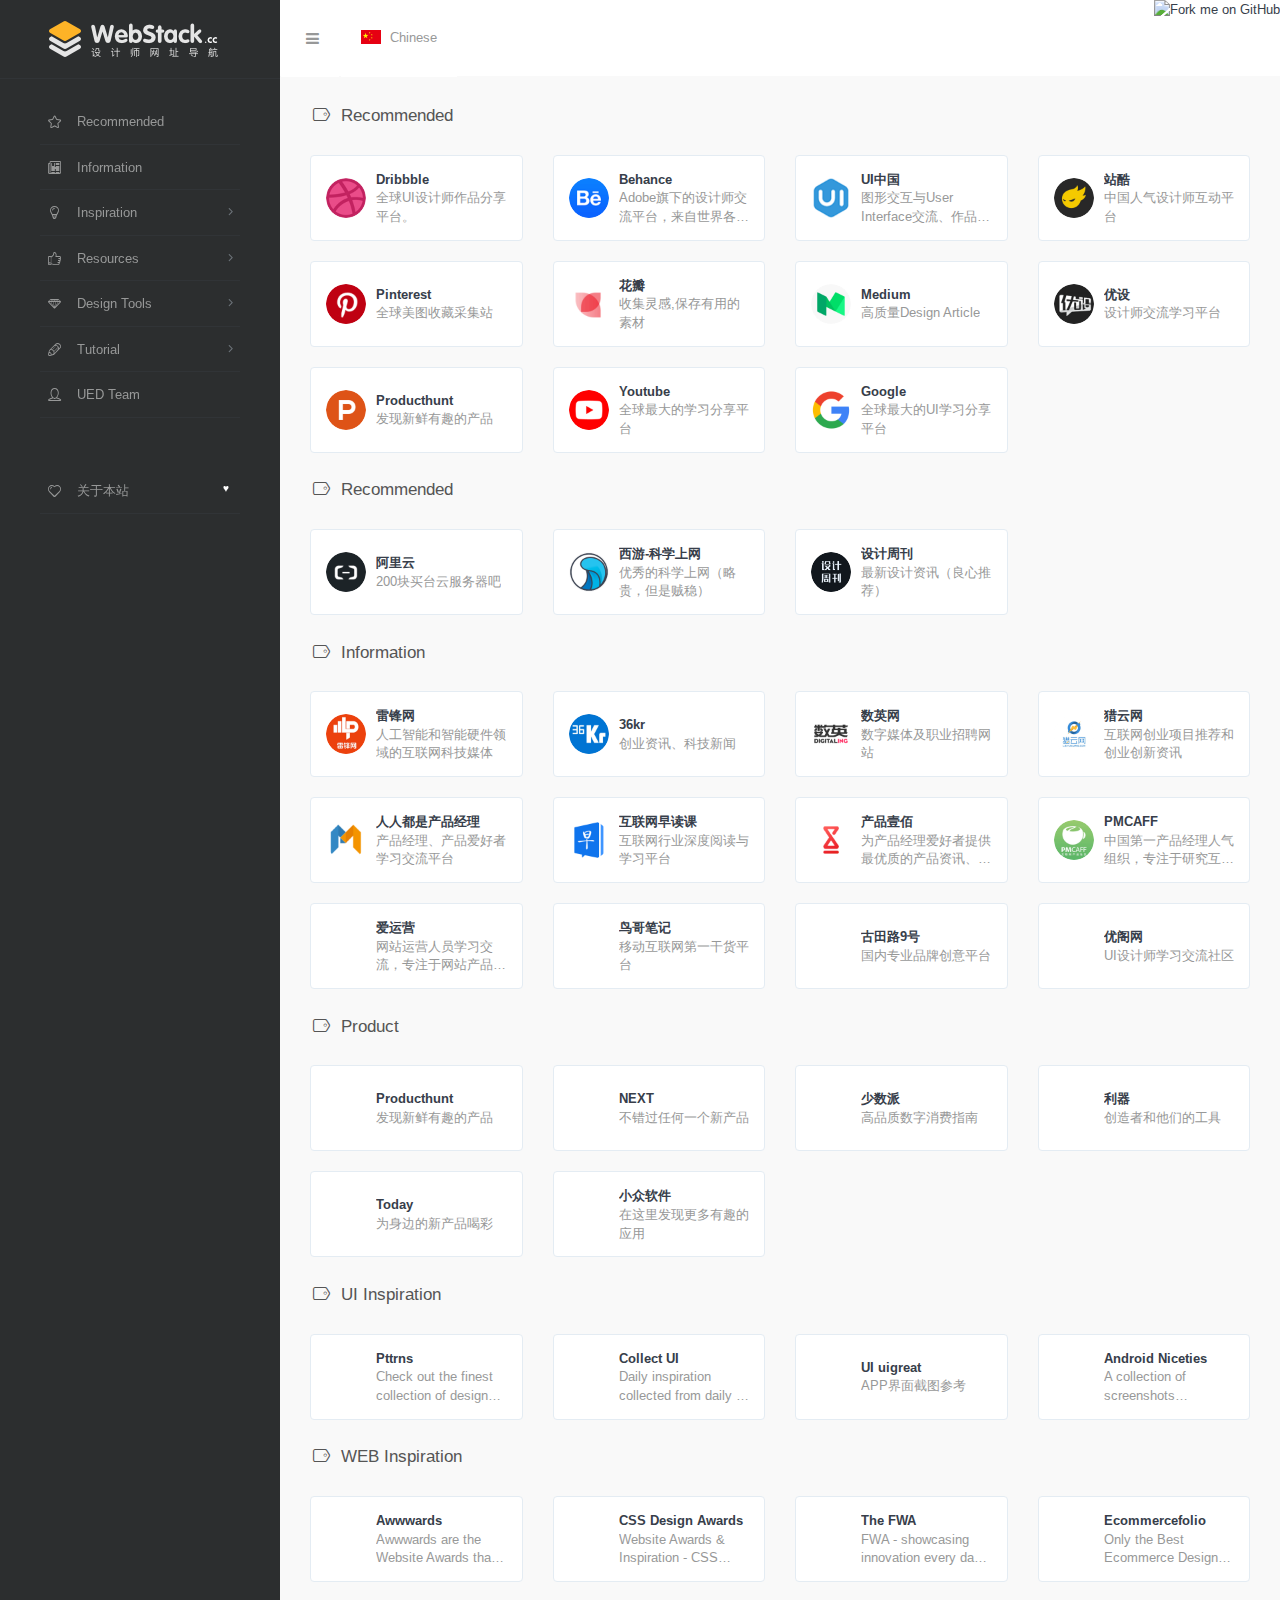
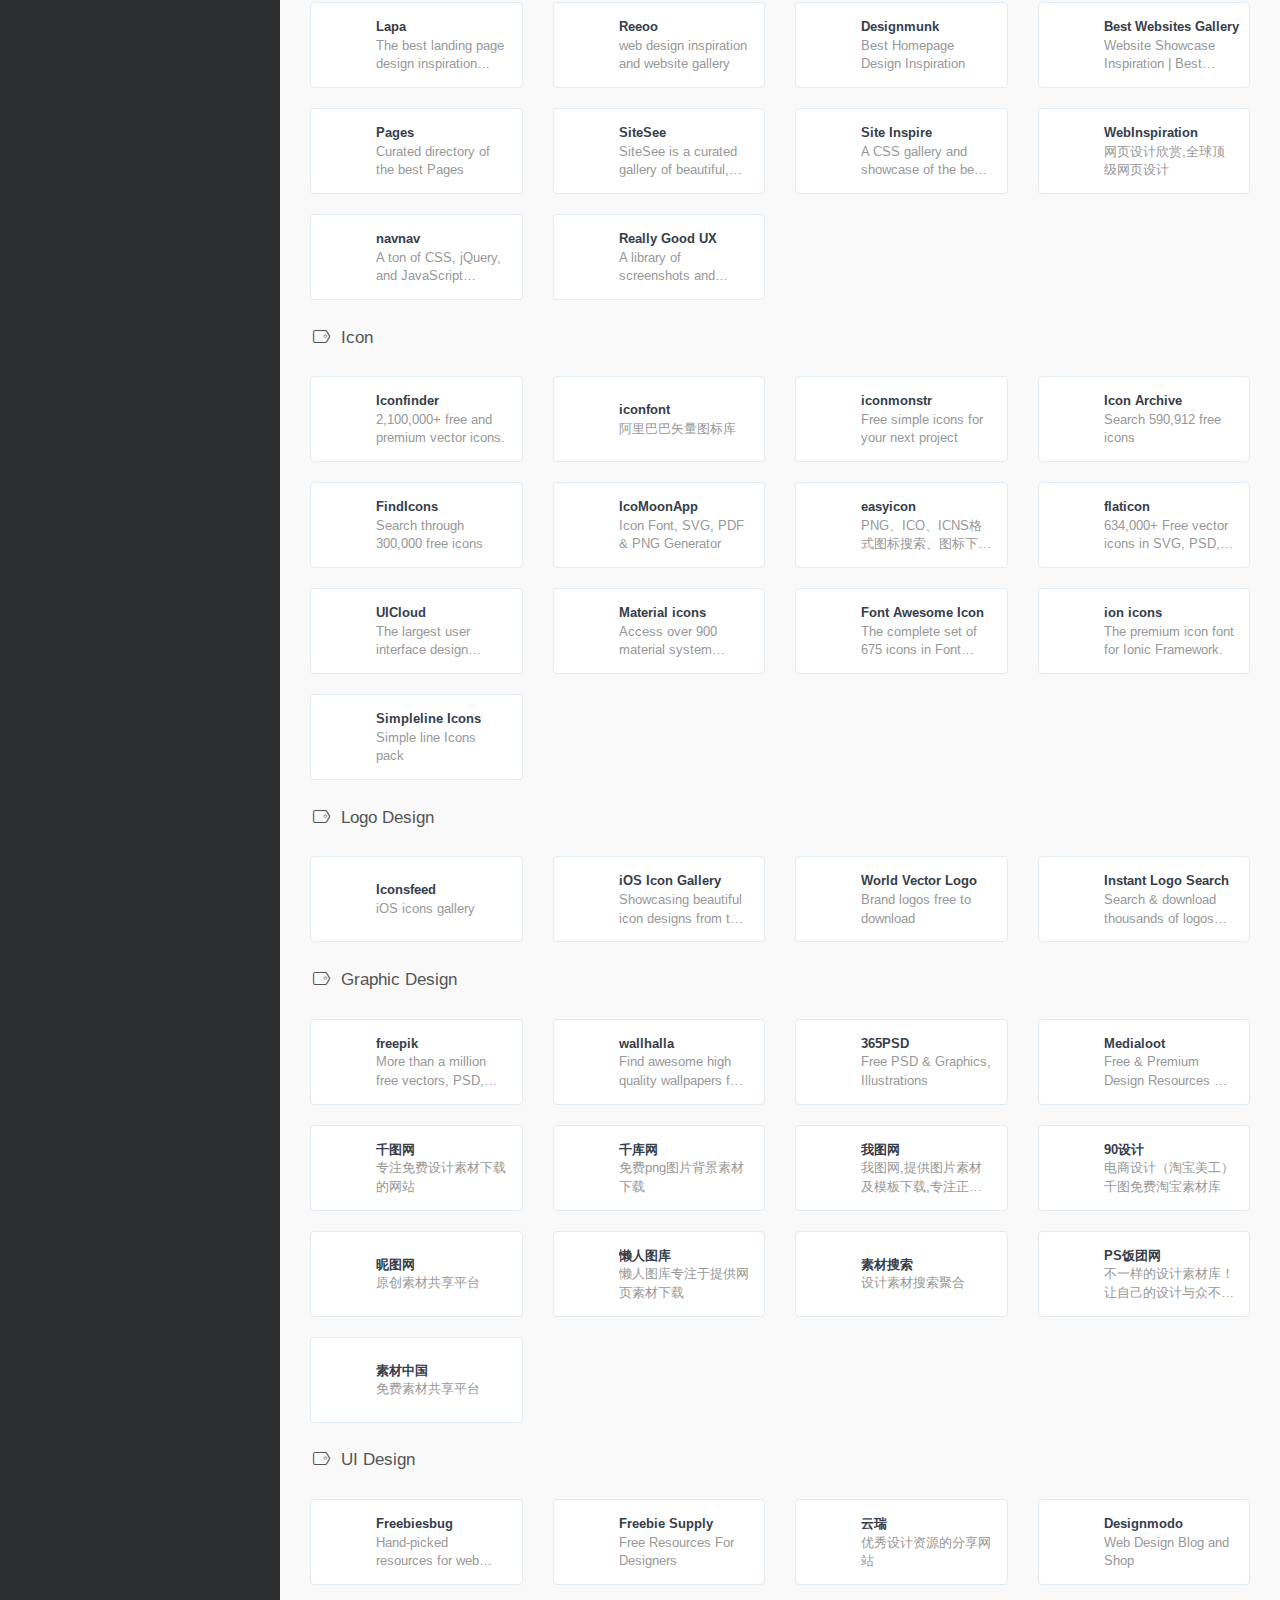
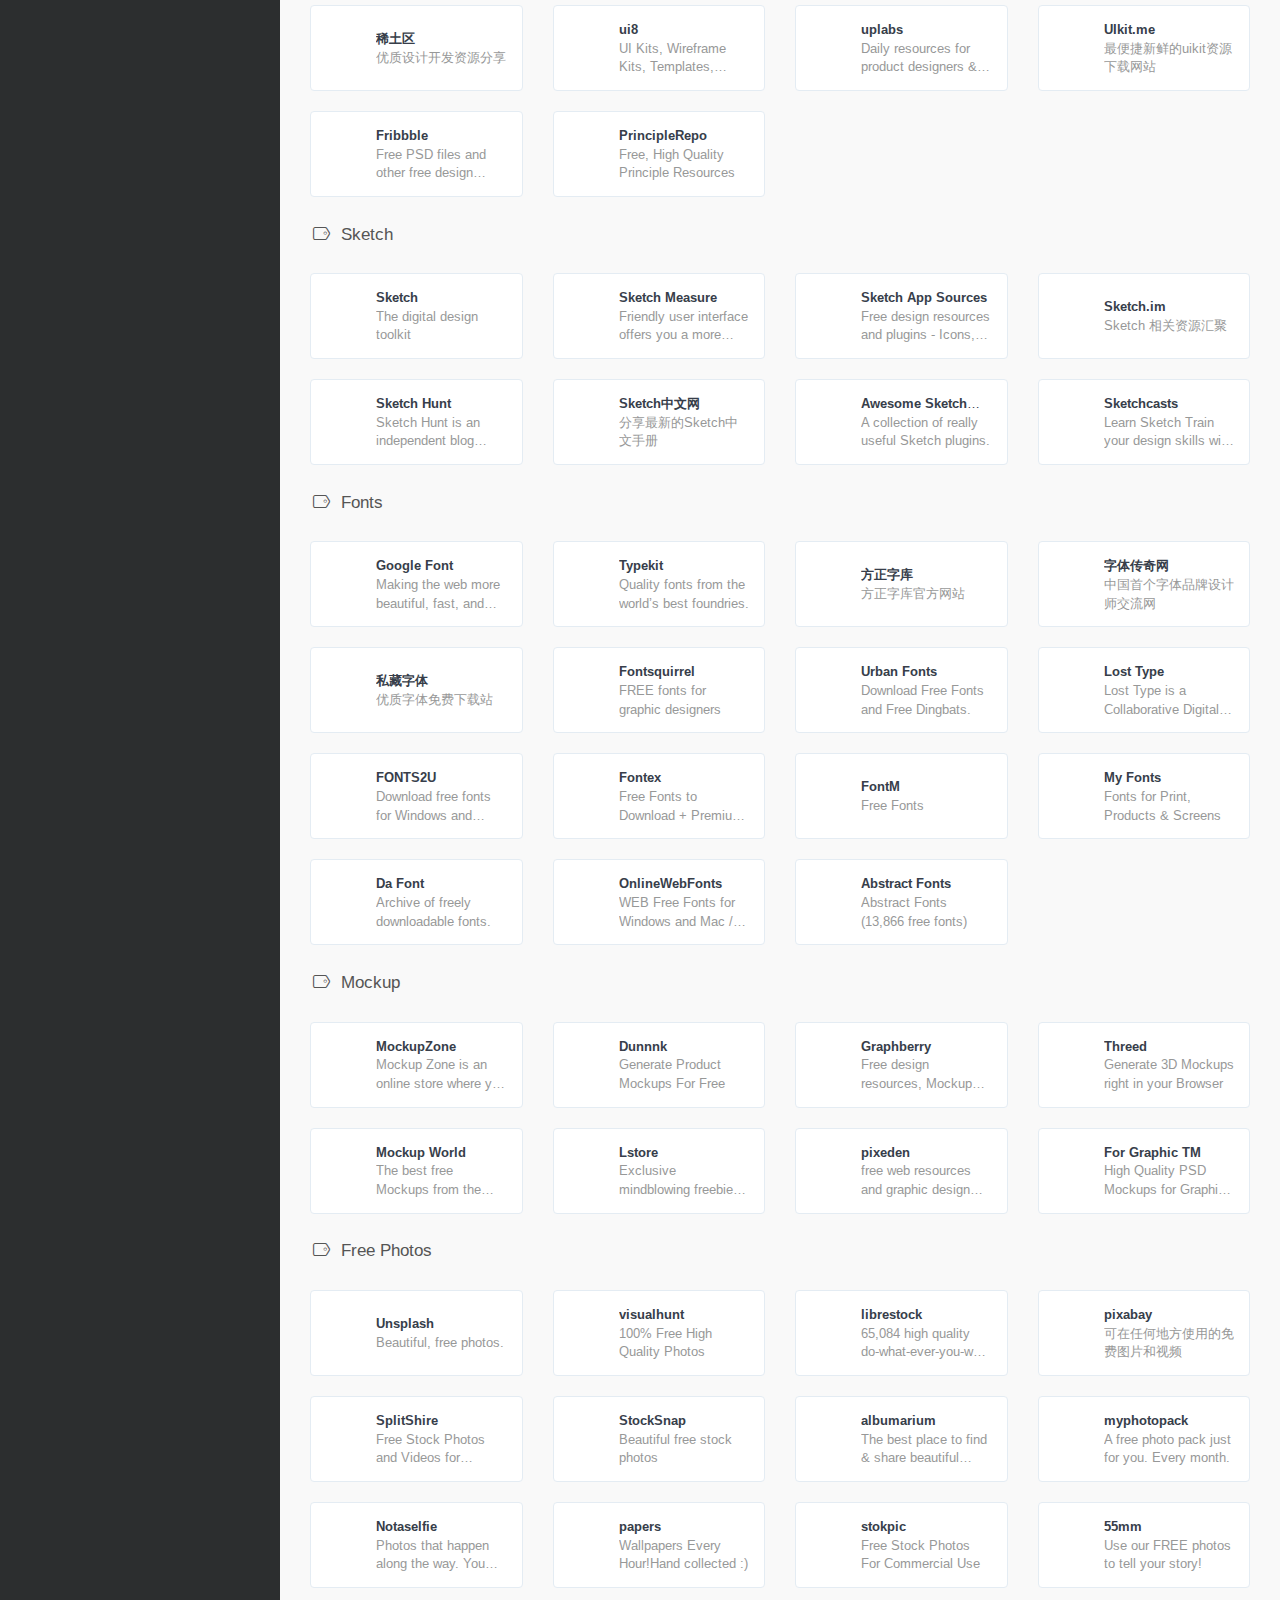
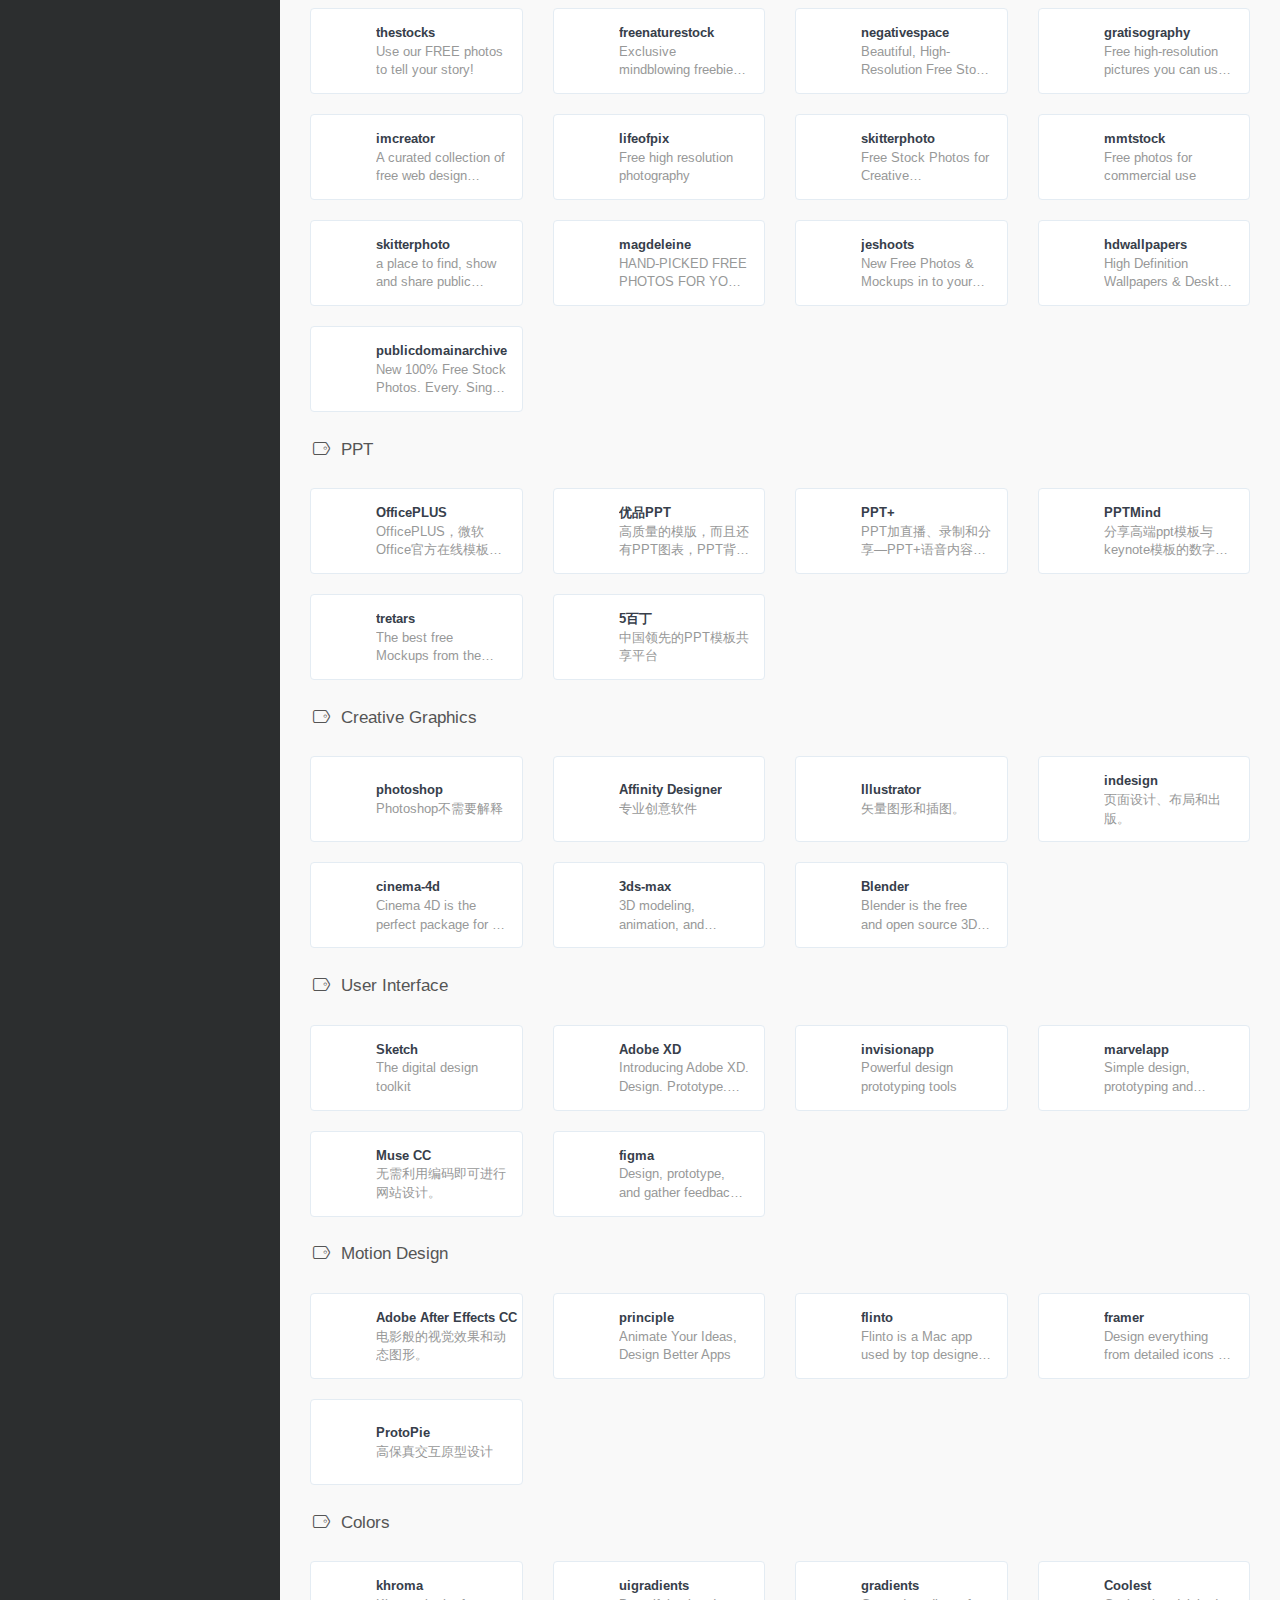
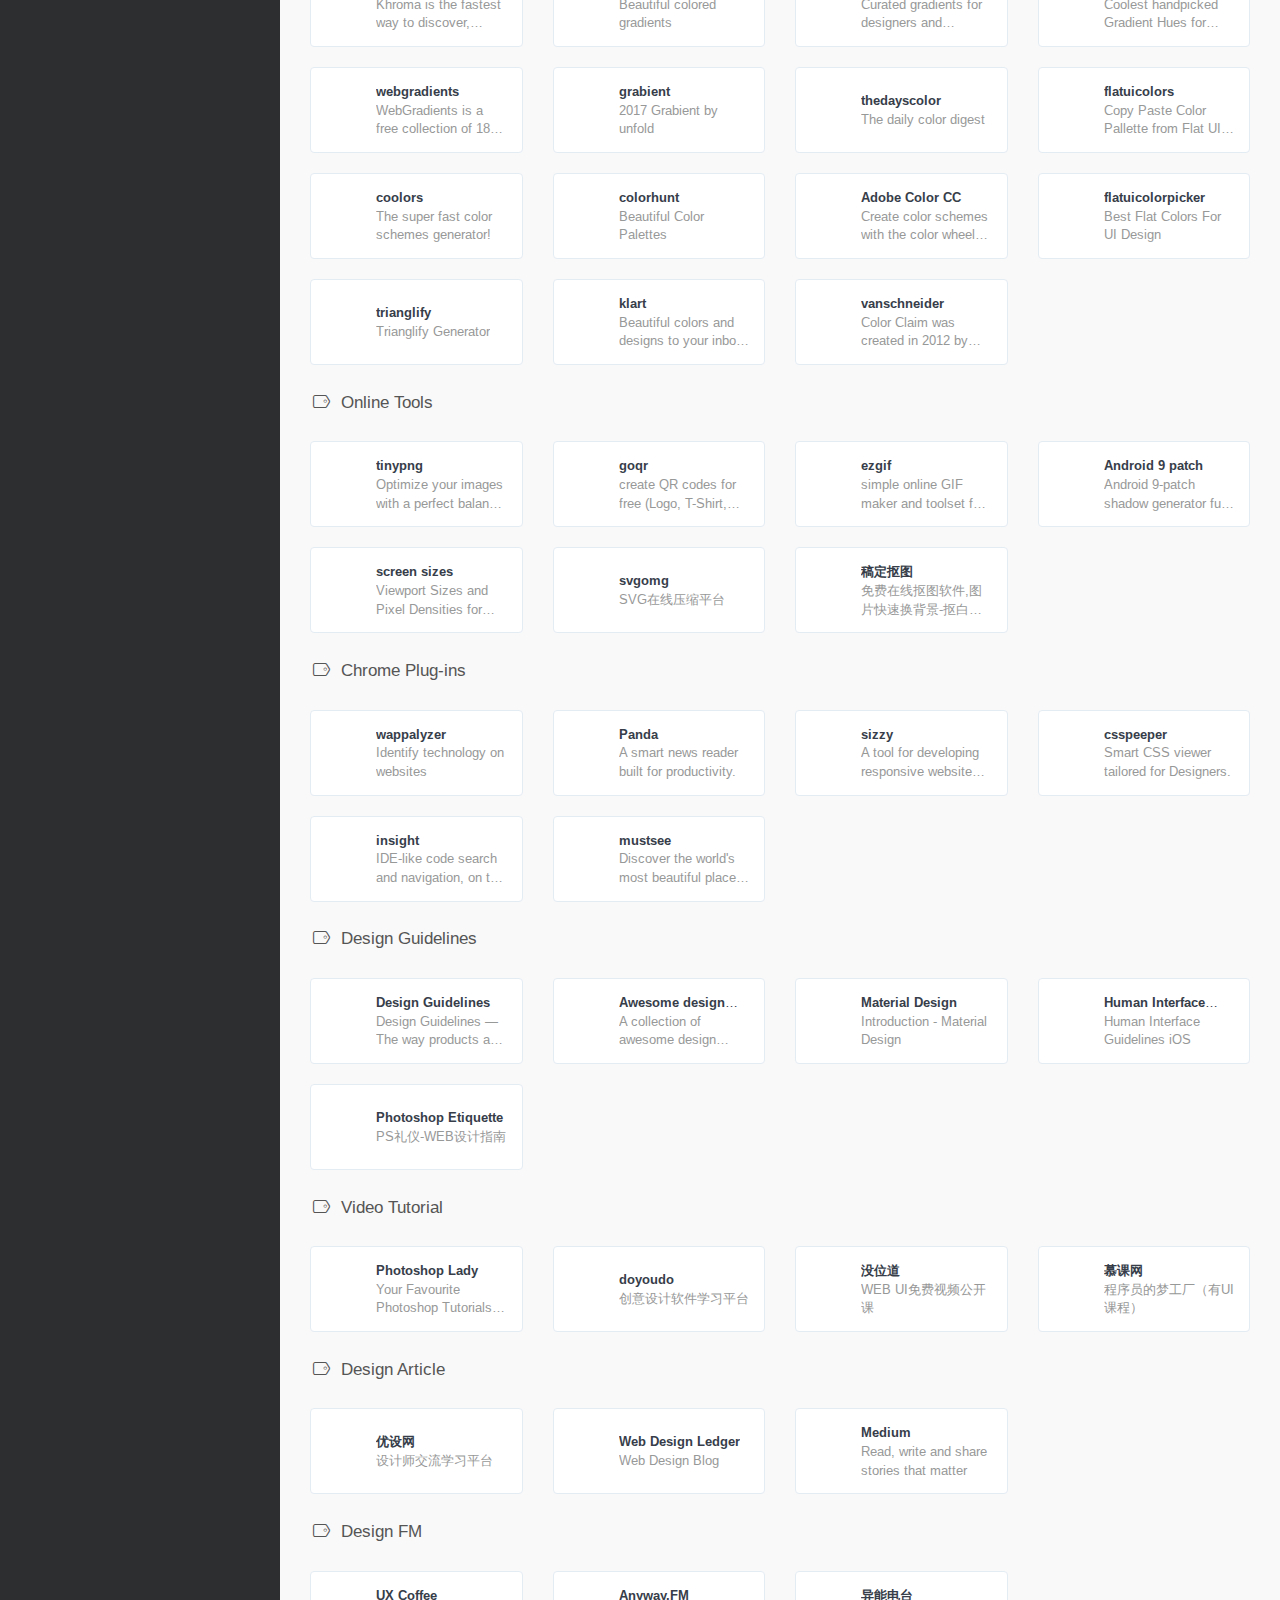
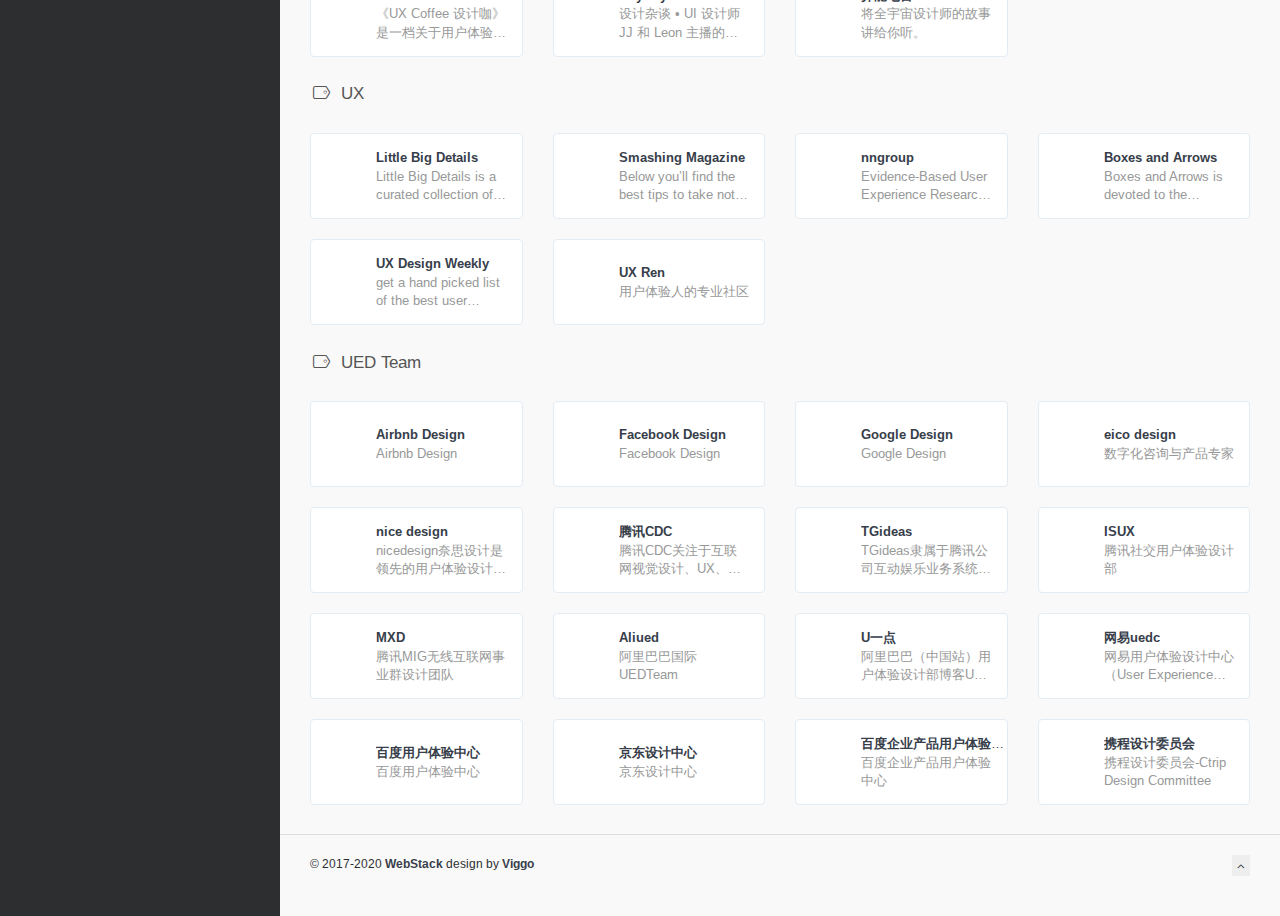
==== index.html @ 76601a62 "Initial commit" ====
<!DOCTYPE html>
<html lang="zh">

<head>
    <link rel="shortcut icon" href="./assets/images/favicon.png">
    <script async src="//pagead2.googlesyndication.com/pagead/js/adsbygoogle.js"></script>
    
    <script>
    var _hmt = _hmt || [];
    (function() {
      var hm = document.createElement("script");
      hm.src = "https://hm.baidu.com/hm.js?26dfa8a74e477867d619aa4182062f8d";
      var s = document.getElementsByTagName("script")[0]; 
      s.parentNode.insertBefore(hm, s);
    })();
    </script>
    <script>
    (adsbygoogle = window.adsbygoogle || []).push({
        google_ad_client: "ca-pub-8550836177608334",
        enable_page_level_ads: true
    });
    </script>
    <meta charset="UTF-8">
    <title>WebStack.cc - 设计师网址导航</title>
    <script>
    if (navigator.appName == "Netscape") {
        var language = navigator.language;
    } else {
        var language = navigator.browserLanguage;

    }

    if (language.indexOf("en") > -1) {
        document.location.href = "en/index.html";
    } else if (language.indexOf("zh") > -1) {
        document.location.href = "cn/index.html";
    } else {
        document.location.href = "en/index.html";

    }
    </script>
    <meta charset="utf-8">
    <meta http-equiv="X-UA-Compatible" content="IE=edge">
    <meta name="viewport" content="width=device-width, initial-scale=1.0" />
    <meta name="author" content="viggo" />
    <title>WebStack.cc - Collection of resources and tools for Designers</title>
    <meta name="keywords" content="UI设计,UI设计素材,设计导航,网址导航,设计资源,创意导航,创意网站导航,设计师网址大全,设计素材大全,设计师导航,UI设计资源,优秀UI设计欣赏,设计师导航,设计师网址大全,设计师网址导航,产品经理网址导航,UX师网址导航,www.webstack.cc">
    <meta name="description" content="WebStack - 收集国内外优秀设计网站、UI设计资源网站、灵感创意网站、Resources网站，定时更新分享优质产品设计书签。www.webstack.cc">
    
    <!-- / FB Open Graph -->
    <meta property="og:type" content="article">
    <meta property="og:url" content="http://www.webstack.cc/">
    <meta property="og:title" content="WebStack - 收集国内外优秀设计网站、UI设计资源网站、灵感创意网站、Resources网站，定时更新分享优质产品设计书签。www.webstack.cc">
    <meta property="og:description" content="UI设计,UI设计素材,设计导航,网址导航,设计资源,创意导航,创意网站导航,设计师网址大全,设计素材大全,设计师导航,UI设计资源,优秀UI设计欣赏,设计师导航,设计师网址大全,设计师网址导航,产品经理网址导航,UX师网址导航,www.webstack.cc">
    <meta property="og:image" content="http://www.webstack.cc/assets/images/webstack_banner_cn.png">
    <meta property="og:site_name" content="WebStack - 收集国内外优秀设计网站、UI设计资源网站、灵感创意网站、Resources网站，定时更新分享优质产品设计书签。www.webstack.cc">
    <!-- / Twitter Cards -->
    <meta name="twitter:card" content="summary_large_image">
    <meta name="twitter:title" content="WebStack - 收集国内外优秀设计网站、UI设计资源网站、灵感创意网站、Resources网站，定时更新分享优质产品设计书签。www.webstack.cc">
    <meta name="twitter:description" content="UI设计,UI设计素材,设计导航,网址导航,设计资源,创意导航,创意网站导航,设计师网址大全,设计素材大全,设计师导航,UI设计资源,优秀UI设计欣赏,设计师导航,设计师网址大全,设计师网址导航,产品经理网址导航,UX师网址导航,www.webstack.cc">
    <meta name="twitter:image" content="http://www.webstack.cc/assets/images/webstack_banner_cn.png">
</head>

<body>
    <!-- Global site tag (gtag.js) - Google Analytics -->
    <script async src="https://www.googletagmanager.com/gtag/js?id=UA-111463289-1"></script>
    <script>
    window.dataLayer = window.dataLayer || [];

    function gtag() {
        dataLayer.push(arguments);
    }
    gtag('js', new Date());

    gtag('config', 'UA-111463289-1');
    </script>
</body>

</html>
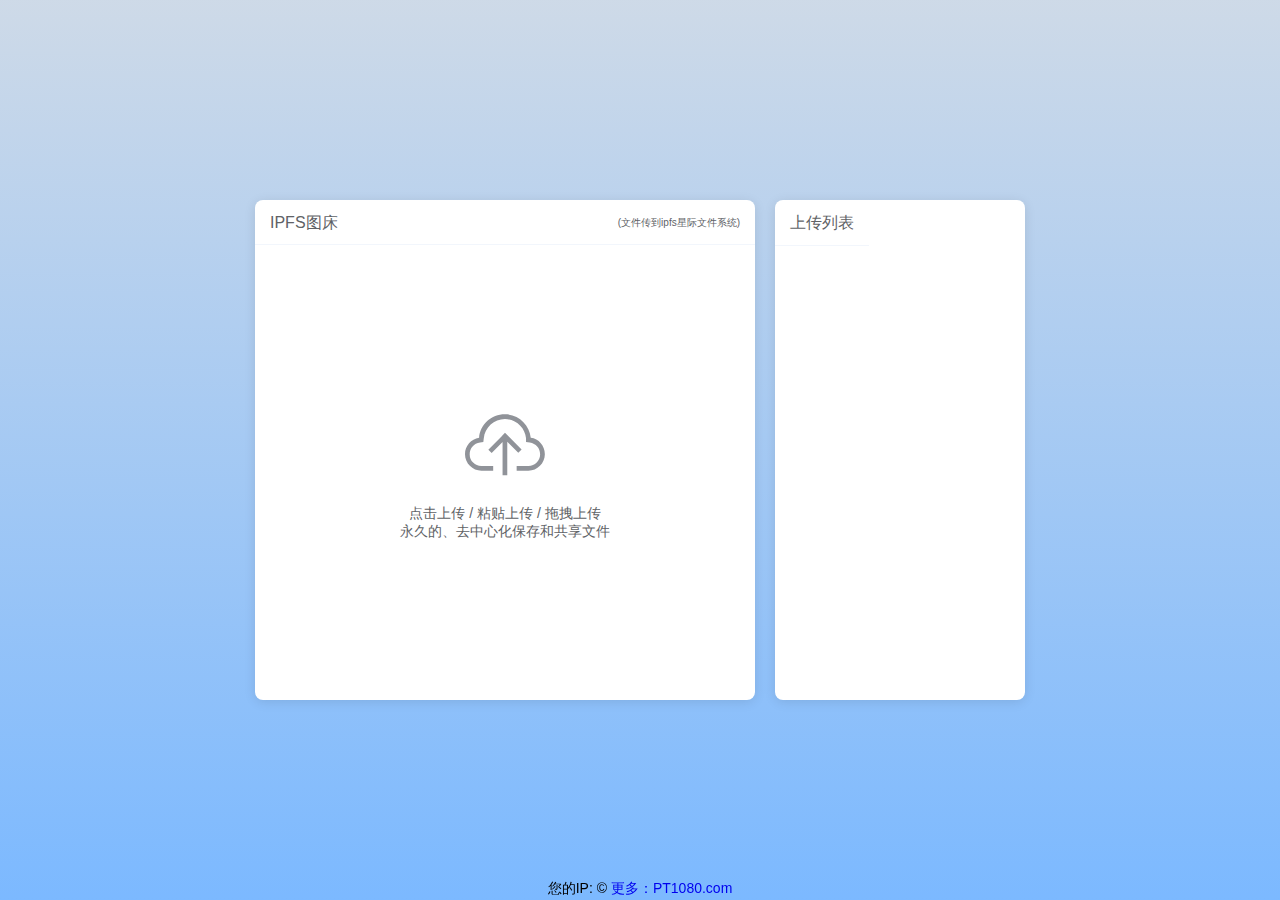
==== commit 86afc5a7: "Add files via upload" ====
--- a/index.html
+++ b/index.html
@@ -1,79 +1,60 @@
 <!DOCTYPE html>
-<html lang="zh">
-
+<html>
 <head>
-    <link rel="shortcut icon" href="./assets/images/favicon.png">
-    <script async src="//pagead2.googlesyndication.com/pagead/js/adsbygoogle.js"></script>
-    
-    <script>
-    var _hmt = _hmt || [];
-    (function() {
-      var hm = document.createElement("script");
-      hm.src = "https://hm.baidu.com/hm.js?26dfa8a74e477867d619aa4182062f8d";
-      var s = document.getElementsByTagName("script")[0]; 
-      s.parentNode.insertBefore(hm, s);
-    })();
-    </script>
-    <script>
-    (adsbygoogle = window.adsbygoogle || []).push({
-        google_ad_client: "ca-pub-8550836177608334",
-        enable_page_level_ads: true
-    });
-    </script>
-    <meta charset="UTF-8">
-    <title>WebStack.cc - 设计师网址导航</title>
-    <script>
-    if (navigator.appName == "Netscape") {
-        var language = navigator.language;
-    } else {
-        var language = navigator.browserLanguage;
-
-    }
-
-    if (language.indexOf("en") > -1) {
-        document.location.href = "en/index.html";
-    } else if (language.indexOf("zh") > -1) {
-        document.location.href = "cn/index.html";
-    } else {
-        document.location.href = "en/index.html";
-
-    }
-    </script>
-    <meta charset="utf-8">
-    <meta http-equiv="X-UA-Compatible" content="IE=edge">
-    <meta name="viewport" content="width=device-width, initial-scale=1.0" />
-    <meta name="author" content="viggo" />
-    <title>WebStack.cc - Collection of resources and tools for Designers</title>
-    <meta name="keywords" content="UI设计,UI设计素材,设计导航,网址导航,设计资源,创意导航,创意网站导航,设计师网址大全,设计素材大全,设计师导航,UI设计资源,优秀UI设计欣赏,设计师导航,设计师网址大全,设计师网址导航,产品经理网址导航,UX师网址导航,www.webstack.cc">
-    <meta name="description" content="WebStack - 收集国内外优秀设计网站、UI设计资源网站、灵感创意网站、Resources网站，定时更新分享优质产品设计书签。www.webstack.cc">
-    
-    <!-- / FB Open Graph -->
-    <meta property="og:type" content="article">
-    <meta property="og:url" content="http://www.webstack.cc/">
-    <meta property="og:title" content="WebStack - 收集国内外优秀设计网站、UI设计资源网站、灵感创意网站、Resources网站，定时更新分享优质产品设计书签。www.webstack.cc">
-    <meta property="og:description" content="UI设计,UI设计素材,设计导航,网址导航,设计资源,创意导航,创意网站导航,设计师网址大全,设计素材大全,设计师导航,UI设计资源,优秀UI设计欣赏,设计师导航,设计师网址大全,设计师网址导航,产品经理网址导航,UX师网址导航,www.webstack.cc">
-    <meta property="og:image" content="http://www.webstack.cc/assets/images/webstack_banner_cn.png">
-    <meta property="og:site_name" content="WebStack - 收集国内外优秀设计网站、UI设计资源网站、灵感创意网站、Resources网站，定时更新分享优质产品设计书签。www.webstack.cc">
-    <!-- / Twitter Cards -->
-    <meta name="twitter:card" content="summary_large_image">
-    <meta name="twitter:title" content="WebStack - 收集国内外优秀设计网站、UI设计资源网站、灵感创意网站、Resources网站，定时更新分享优质产品设计书签。www.webstack.cc">
-    <meta name="twitter:description" content="UI设计,UI设计素材,设计导航,网址导航,设计资源,创意导航,创意网站导航,设计师网址大全,设计素材大全,设计师导航,UI设计资源,优秀UI设计欣赏,设计师导航,设计师网址大全,设计师网址导航,产品经理网址导航,UX师网址导航,www.webstack.cc">
-    <meta name="twitter:image" content="http://www.webstack.cc/assets/images/webstack_banner_cn.png">
+<meta charset="UTF-8">
+<meta name="viewport" content="width=device-width, user-scalable=no, initial-scale=1.0, maximum-scale=1.0, minimum-scale=1.0, shrink-to-fit=no, viewport-fit=cover">
+<title>IPFS图床.</title>
+<meta name="keywords" content="IPFS图床,IPFS,去中心化图床,永久图床">
+<link rel="shortcut icon" href="images/LOGO.jpg">
+<link rel="stylesheet" href="css/style.css">
+<script src="https://cdn.jsdelivr.net/npm/jquery@3.5.1/dist/jquery.min.js"></script>
+<script src="js/file.js"></script>
+<script>var _hmt=_hmt||[];(function(){var hm=document.createElement("script");hm.src="https://hm.baidu.com/hm.js?47096df5fe81654d11927a045faab501";var s=document.getElementsByTagName("script")[0];s.parentNode.insertBefore(hm,s)})();</script>
+<meta name="referrer" content="no-referrer">
 </head>
-
 <body>
-    <!-- Global site tag (gtag.js) - Google Analytics -->
-    <script async src="https://www.googletagmanager.com/gtag/js?id=UA-111463289-1"></script>
-    <script>
-    window.dataLayer = window.dataLayer || [];
-
-    function gtag() {
-        dataLayer.push(arguments);
-    }
-    gtag('js', new Date());
-
-    gtag('config', 'UA-111463289-1');
-    </script>
+<input id="file" type="file" multiple="multiple" style="display: none;">
+<div class="container">
+<div class="upload">
+<div class="title">IPFS图床<small style="font-size:10px;">(文件传到ipfs星际文件系统)</small><input id="xkx" autocomplete="off" maxlength="16" style="display: none;" placeholder="请上传...">
+</div>
+<div class="content" id="dragbox">
+<svg class="icon" viewBox="0 0 1335 1024" version="1.1" xmlns="http://www.w3.org/2000/svg">
+<path d="M1097.060174 392.125217C1073.730783 172.966957 893.261913 0.378435 666.089739 0.378435c-227.127652 0-415.610435 171.920696-430.948174 391.746782C101.910261 415.454609 0 525.356522 0 666.601739c0 149.147826 125.239652 274.476522 274.476522 274.476522h195.828869v-78.669913H274.476522a193.691826 193.691826 0 0 1-195.940174-195.806609c0-102.021565 70.678261-180.580174 172.588522-195.917913l54.561391-8.013913 8.013913-62.553043c16.005565-180.580174 172.588522-321.157565 352.389565-321.157566 180.580174 0 337.029565 141.356522 352.389565 321.157566v62.553043l62.664348 8.013913c101.910261 16.005565 172.477217 93.896348 172.477218 195.917913 0 109.901913-85.904696 195.806609-195.806609 195.806609h-195.917913v78.580869h196.029217c149.147826 0 274.476522-125.261913 274.476522-274.476521 0-141.133913-101.999304-259.072-235.25287-274.387479" p-id="2345" fill="#909399"/>
+<path d="M612.218435 364.766609l1.335652 2.003478L389.698783 590.58087l55.229217 55.362782 181.938087-181.938087V1018.88h78.558609v-78.58087h156.471652-156.471652V458.039652l183.808 183.919305 55.340521-55.340522-277.147826-277.058783-55.229217 55.229218z m-141.913044 575.666087h156.471652-156.716521 0.222608z" p-id="2346" fill="#909399"/>
+</svg>
+<p class="desc">点击上传 / 粘贴上传 / 拖拽上传</p>
+<p class="desc">永久的、去中心化保存和共享文件</p>
+</div>
+</div>
+<div class="filelist">
+<div class="title">上传列表
+<div class="copyall" style="display:none">
+<button title="ipfs.io永久链接国内不能访问| cf-ipfs.com是cloudflare节点 | pt1080.com是本站提供节点" style="width:70px;background-color: #d0dbee;">网关<span class="tooltiptext">ipfs.io永久链接国内不能访问| cf-ipfs.com是cloudflare节点 | xkx.me是本站提供节点</span></button>
+<button onclick="chage(this);" value="ipfs.io" id="ipfs">ipfs.io</button>
+<button onclick="chage(this);" value="cf-ipfs.com" id="cf-ipfs">cf-ipfs</button>
+<button onclick="chage(this);" value="ipfs-1.xkx.me" id="xkx-ipfs">xkx.me</button>
+</div>
+<div class="copyall" style="display:none">
+<button onclick="copyAll(this);" name="xkx" id="copyAll" style="width:70px;background-color: #d0dbee;">复制全部</button>
+<button onclick="sel(this);" name="xkx" id="_url">URL</button>
+<button onclick="sel(this);" name="xkx" id="_html">HTML</button>
+<button onclick="sel(this);" name="xkx" id="_Ubb">UBB</button>
+<button onclick="sel(this);" name="xkx" id="_markdown">MD</button>
+</div>
+</div>
+<div class="list"></div>
+</div>
+</div>
+<div id="footer" style="position:fixed;width: 100%;text-align: center;bottom: 0px;display: block;">
+<div style="height: 20px">
+<p style="color:#000;">您的IP:
+<script src="https://pv.sohu.com/cityjson?ie=utf-8"></script>
+<script>document.write(returnCitySN["cname"])</script>
+©
+<a style="text-decoration:none;" href="https://api.xkx.me/">更多：PT1080.com
+</a></p>
+</div>
+</div>
 </body>
-
 </html>
--- a/css/style.css
+++ b/css/style.css
@@ -0,0 +1 @@
+*{margin:0;padding:0;box-sizing:border-box;-webkit-tap-highlight-color:transparent}::-webkit-scrollbar{width:7px;height:7px}::-webkit-scrollbar-thumb{border-radius:3.5px;background-color:rgba(50,50,50,.3)}::-webkit-scrollbar-track{border-radius:3.5px;background-color:rgba(50,50,50,.1)}html{height:100%}@-webkit-keyframes Gradient{0%{background-position:0% 50%}50%{background-position:100% 50%}100%{background-position:0% 50%}}@keyframes Gradient{0%{background-position:0% 50%}50%{background-position:100% 50%}100%{background-position:0% 50%}}body{height:100%;display:flex;align-items:center;justify-content:center;background:linear-gradient(rgba(9,69,138,0.2),rgba(68,155,255,0.7),rgba(117,113,251,0.7),rgba(68,155,255,0.7),rgba(9,69,138,0.2));background-size:400% 400%;-webkit-animation:Gradient 15s ease infinite;animation:Gradient 15s ease infinite;-webkit-user-select:none;-moz-user-select:none;-ms-user-select:none;user-select:none;font-family:helvetica neue,Helvetica,pingfang sc,hiragino sans gb,microsoft yahei,微软雅黑,Arial,sans-serif;font-size:14px}.container{display:grid;gap:20px;grid-template-columns:500px 250px;grid-template-rows:500px}.container.start{display:grid;gap:20px;grid-template-columns:250px 500px;grid-template-rows:500px}@-webkit-keyframes slideRight{0%{-webkit-transform:translateX(-50%);transform:translateX(-50%)}100%{-webkit-transform:translateX(0);transform:translateX(0)}}@keyframes slideRight{0%{-webkit-transform:translateX(-50%);transform:translateX(-50%)}100%{-webkit-transform:translateX(0);transform:translateX(0)}}@-webkit-keyframes slideLeft{0%{-webkit-transform:translateX(50%);transform:translateX(50%)}100%{-webkit-transform:translateX(0);transform:translateX(0)}}@keyframes slideLeft{0%{-webkit-transform:translateX(50%);transform:translateX(50%)}100%{-webkit-transform:translateX(0);transform:translateX(0)}}.upload,.filelist{background:#fff;border-radius:8px;box-shadow:0 2px 12px 0 rgba(0,0,0,.1);overflow:hidden}.upload .title,.filelist .title{height:45px;line-height:45px;border-bottom:1px solid #f2f6fc;color:#606266;font-weight:500;padding:0 15px;font-size:16px}.upload{-webkit-animation:slideRight 1.5s;animation:slideRight 1.5s;transition:box-shadow .35s}.upload .title{display:flex;justify-content:space-between;align-items:center}.copyall button{width:70px;height:28px;border-radius:14px;margin:0 12px;background-color:#fff}.upload .title select{height:28px;padding:0 5px;border-radius:14px}.copyall{display:inline-flex}#show{width:475px;height:28px;outline:none;border:1px solid #dcdfe6;padding:0 15px;color:#606266;border-radius:14px;font-size:12px;transition:border .35s;-webkit-appearance:none}.upload .title input:focus{border-color:#409eff}.upload .content{cursor:pointer;height:calc(100% - 45px);display:flex;align-items:center;justify-content:center;flex-direction:column}.upload .content .icon{width:80px;height:80px;margin-bottom:20px}.upload .content .desc{color:#606266}.upload.dragenter{box-shadow:20px 20px 20px 0 rgba(0,0,0,.25)}.upload.dragenter .content>*{pointer-events:none}.filelist{-webkit-animation:slideLeft 1.5s;animation:slideLeft 1.5s}.filelist .list{height:calc(100% - 90px);overflow-y:auto;padding:10px;scroll-behavior:smooth}.filelist .list .item{margin-bottom:10px}.filelist .list .item:last-child{margin-bottom:0}.filelist .list .item .file{display:flex;align-items:center;margin-bottom:5px}.filelist .list .item .file .icon{width:45px;height:45px;margin-right:10px}.filelist .list .item .file .desc{flex:1;min-width:0}.filelist .list .item .file .desc__name{font-size:15px;white-space:nowrap;text-overflow:ellipsis;overflow:hidden;font-weight:600;color:#606266;margin-bottom:5px}.filelist .list .item .file .desc__size{font-size:12px;color:#909399}.filelist .list .item .file .link{display:flex;align-items:center;justify-content:center;padding:5px;cursor:pointer;margin-left:10px;border-radius:50%;transition:background .2s}.filelist .list .item .file .link svg{width:18px;height:18px}.filelist .list .item .file .link:hover{background:#f56c6c50}.filelist .list .item .progress{display:flex;align-items:center;justify-content:space-between;font-size:12px}.filelist .list .item .progress .progress-bar{flex:1;min-width:0}.filelist .list .item .progress .progress-bar .progress-inner{width:0%;height:2px;background:#409eff;border-radius:1px;transition:width .2s}.filelist .list .item .progress .progress-bar .progress-inner.success{background:#67c23a}.filelist .list .item .progress .progress-bar .progress-inner.error{background:#f56c6c}.filelist .list .item .progress .progress-status{margin-left:5px}.filelist .list .item .progress .progress-status .icon{display:none;width:14px;height:14px}@media(max-width:780px){body{height:auto;padding:5vh 0}.container{grid-template-columns:350px;grid-template-rows:400px 150px}.container.start{grid-template-columns:350px!important;grid-template-rows:150px 400px!important}.upload .content .icon{width:50px;height:50px;margin-bottom:5px}.copyall button{width:50px;margin:0 4px}#show{width:320px;padding:0 11px}}.filelist .title{text-align:center;display:inline-table;line-height:35px;padding:5px 15px}span.tooltiptext{visibility:hidden;width:178px;background-color:#000;color:#fff;text-align:center;border-radius:6px;padding:5px 0;position:absolute;z-index:1;margin:-75px -100px}button:active .tooltiptext{visibility:visible}